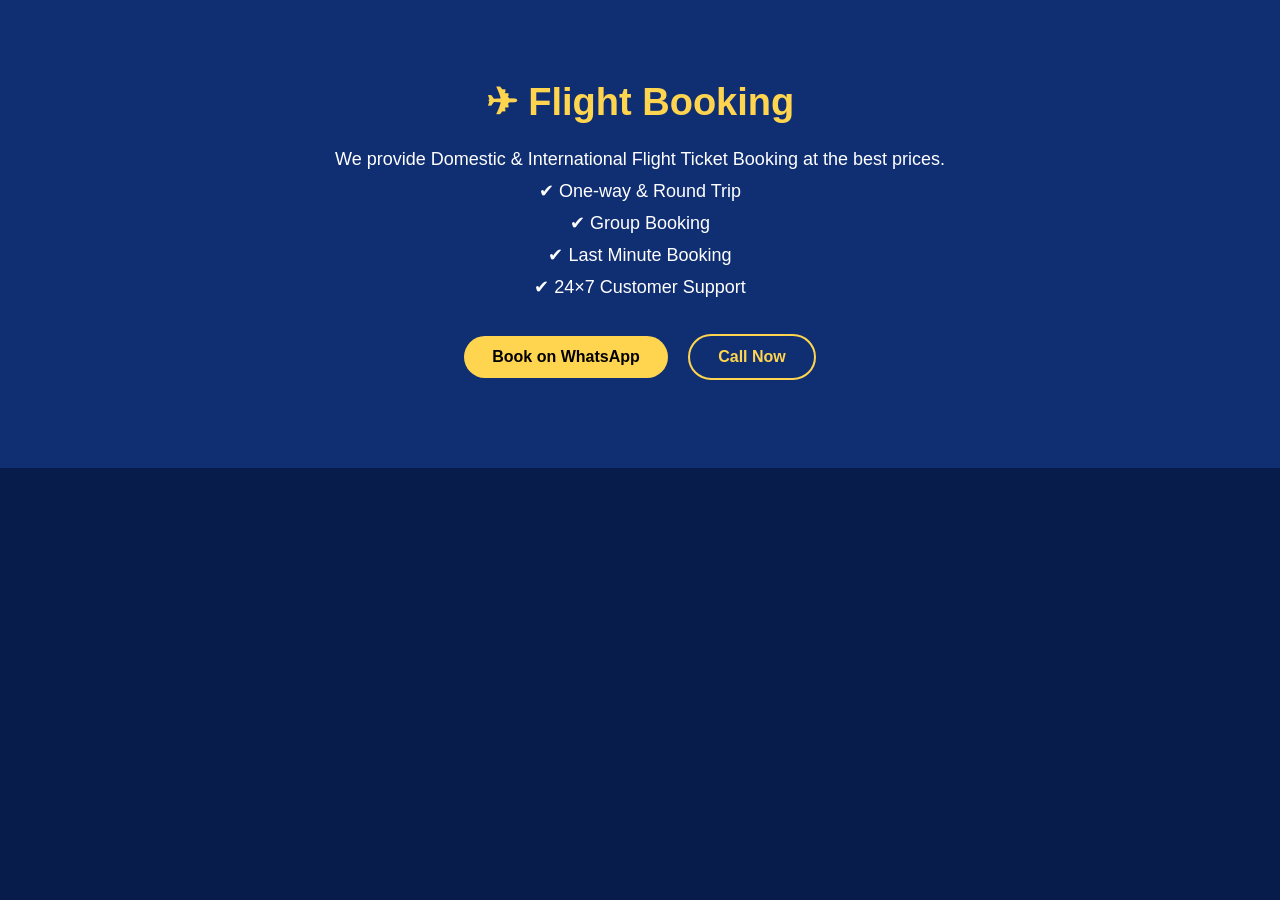
==== flight.html @ 7698b36d "Create flight.html" ====
<!DOCTYPE html>
<html lang="en">
<head>
<meta charset="UTF-8">
<meta name="viewport" content="width=device-width, initial-scale=1.0">
<title>Flight Booking | SAYAN Tours & Travels</title>
<link rel="stylesheet" href="style.css">
</head>

<body>

<section class="contact">
<h2>✈ Flight Booking</h2>

<p>We provide Domestic & International Flight Ticket Booking at the best prices.</p>

<p>✔ One-way & Round Trip</p>
<p>✔ Group Booking</p>
<p>✔ Last Minute Booking</p>
<p>✔ 24×7 Customer Support</p>

<br>

<a class="btn" href="https://wa.me/918133850962">
Book on WhatsApp
</a>

<a class="btn2" href="tel:+918133850962">
Call Now
</a>

</section>

</body>
</html>
---- style.css ----
*{
margin:0;
padding:0;
box-sizing:border-box;
font-family:'Poppins',sans-serif;
}

body{
background:#081c4b;
color:#fff;
}

header{
position:fixed;
top:0;
left:0;
width:100%;
background:#06153a;
display:flex;
justify-content:space-between;
align-items:center;
padding:15px 8%;
z-index:1000;
box-shadow:0 5px 20px rgba(0,0,0,.4);
}

.logo{
display:flex;
align-items:center;
gap:10px;
}

.logo img{
width:60px;
height:60px;
border-radius:50%;
}

.logo h2{
color:#FFD54F;
font-size:28px;
font-weight:700;
}

nav a{
color:#fff;
text-decoration:none;
margin:0 12px;
transition:.3s;
font-weight:500;
}

nav a:hover{
color:#FFD54F;
}

.btn,.btn2{
padding:12px 28px;
border-radius:30px;
text-decoration:none;
font-weight:bold;
display:inline-block;
margin:8px;
transition:.3s;
}

.btn{
background:#FFD54F;
color:#000;
}

.btn:hover{
background:#fff;
}

.btn2{
background:transparent;
border:2px solid #FFD54F;
color:#FFD54F;
}

.btn2:hover{
background:#FFD54F;
color:#000;
}

.hero{
height:100vh;
background:url("https://images.unsplash.com/photo-1436491865332-7a61a109cc05?auto=format&fit=crop&w=1600&q=80") center/cover;
display:flex;
justify-content:center;
align-items:center;
text-align:center;
margin-top:90px;
}

.overlay{
background:rgba(0,0,0,.55);
width:100%;
height:100%;
display:flex;
flex-direction:column;
justify-content:center;
align-items:center;
padding:20px;
}

.hero h1{
font-size:65px;
color:#FFD54F;
margin-bottom:20px;
}

.hero p{
font-size:22px;
margin-bottom:25px;
}

.services{
padding:80px 8%;
text-align:center;
}

.services h2{
font-size:40px;
margin-bottom:40px;
color:#FFD54F;
}

.cards{
display:grid;
grid-template-columns:repeat(auto-fit,minmax(220px,1fr));
gap:25px;
}

.card{
background:#0f2f7f;
padding:35px;
border-radius:18px;
transition:.3s;
box-shadow:0 10px 25px rgba(0,0,0,.4);
}

.card:hover{
transform:translateY(-10px);
}

.card i{
font-size:42px;
color:#FFD54F;
margin-bottom:18px;
}

.card h3{
font-size:22px;
}

.contact{
padding:80px 8%;
background:#102f73;
text-align:center;
}

.contact h2{
font-size:38px;
color:#FFD54F;
margin-bottom:25px;
}

.contact p{
margin:10px;
font-size:18px;
}

footer{
background:#06153a;
text-align:center;
padding:20px;
font-size:15px;
}

@media(max-width:768px){

header{
padding:15px;
flex-direction:column;
}

.logo h2{
font-size:20px;
}

nav{
margin:15px 0;
}

nav a{
display:inline-block;
margin:8px;
font-size:14px;
}

.hero h1{
font-size:38px;
}

.hero p{
font-size:16px;
}

.btn,.btn2{
padding:10px 20px;
}

}
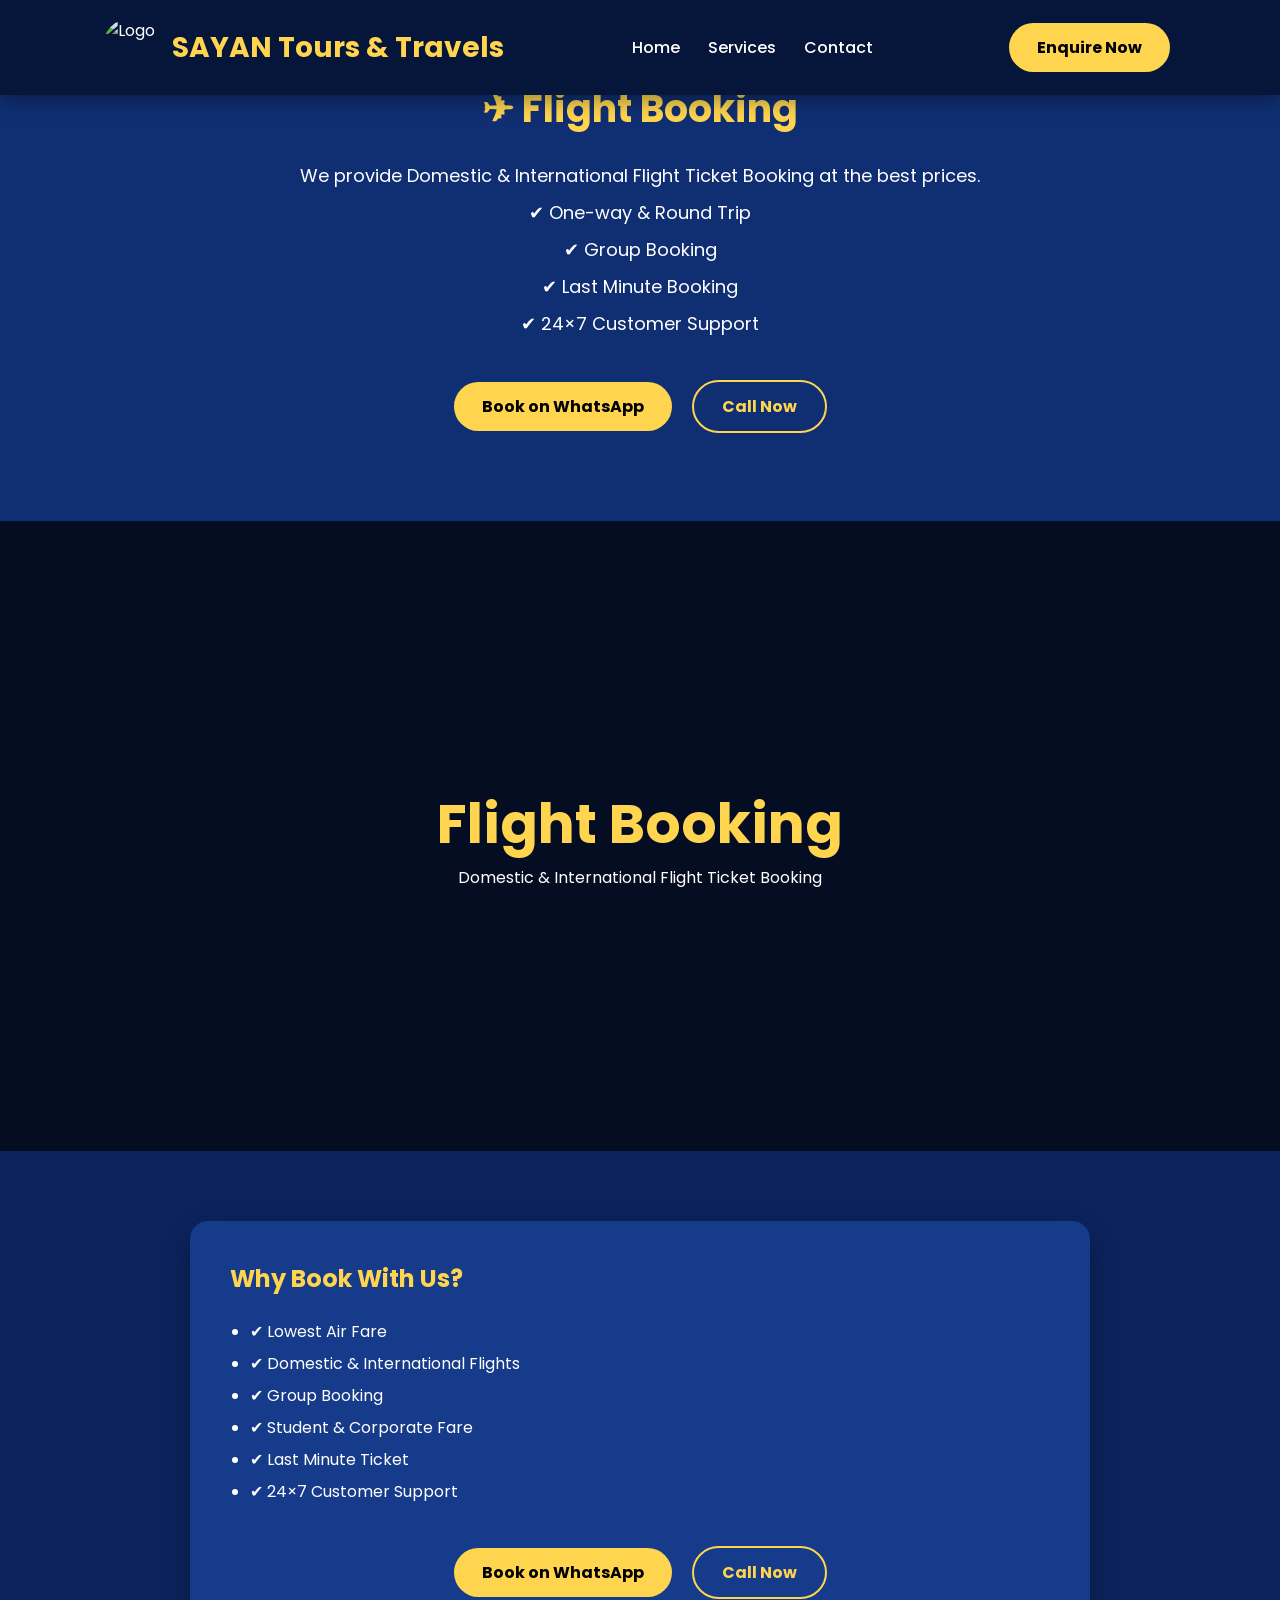
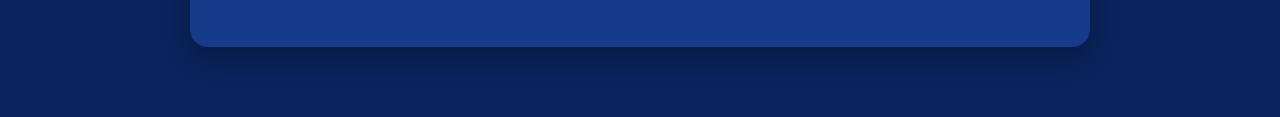
==== commit 8b7810ba: "Update flight.html" ====
--- a/flight.html
+++ b/flight.html
@@ -32,4 +32,130 @@
 </section>
 
 </body>
-</html>+</html>
+<!DOCTYPE html>
+<html lang="en">
+<head>
+<meta charset="UTF-8">
+<meta name="viewport" content="width=device-width, initial-scale=1.0">
+<title>Flight Booking | SAYAN Tours & Travels</title>
+
+<link rel="stylesheet" href="style.css">
+<link rel="preconnect" href="https://fonts.googleapis.com">
+<link href="https://fonts.googleapis.com/css2?family=Poppins:wght@300;400;600;700&display=swap" rel="stylesheet">
+<link rel="stylesheet" href="https://cdnjs.cloudflare.com/ajax/libs/font-awesome/6.5.2/css/all.min.css">
+
+<style>
+.flight-hero{
+height:70vh;
+background:url('https://images.unsplash.com/photo-1436491865332-7a61a109cc05?auto=format&fit=crop&w=1600&q=80') center/cover;
+display:flex;
+align-items:center;
+justify-content:center;
+text-align:center;
+}
+
+.flight-overlay{
+background:rgba(0,0,0,.55);
+width:100%;
+height:100%;
+display:flex;
+flex-direction:column;
+justify-content:center;
+align-items:center;
+}
+
+.flight-hero h1{
+font-size:55px;
+color:#FFD54F;
+}
+
+.flight-info{
+padding:70px 8%;
+background:#0b245d;
+}
+
+.flight-box{
+max-width:900px;
+margin:auto;
+background:#163b8a;
+padding:40px;
+border-radius:18px;
+box-shadow:0 10px 30px rgba(0,0,0,.3);
+}
+
+.flight-box h2{
+color:#FFD54F;
+margin-bottom:20px;
+}
+
+.flight-box ul{
+line-height:2;
+margin-left:20px;
+}
+
+.button-area{
+margin-top:30px;
+text-align:center;
+}
+</style>
+</head>
+
+<body>
+
+<header>
+
+<div class="logo">
+<img src="logo.png" alt="Logo">
+<h2>SAYAN Tours & Travels</h2>
+</div>
+
+<nav>
+<a href="index.html">Home</a>
+<a href="index.html#services">Services</a>
+<a href="index.html#contact">Contact</a>
+</nav>
+
+<a class="btn" href="https://wa.me/918133850962">
+Enquire Now
+</a>
+
+</header>
+
+<section class="flight-hero">
+<div class="flight-overlay">
+<h1>Flight Booking</h1>
+<p>Domestic & International Flight Ticket Booking</p>
+</div>
+</section>
+
+<section class="flight-info">
+
+<div class="flight-box">
+
+<h2>Why Book With Us?</h2>
+
+<ul>
+<li>✔ Lowest Air Fare</li>
+<li>✔ Domestic & International Flights</li>
+<li>✔ Group Booking</li>
+<li>✔ Student & Corporate Fare</li>
+<li>✔ Last Minute Ticket</li>
+<li>✔ 24×7 Customer Support</li>
+</ul>
+
+<div class="button-area">
+
+<a class="btn" href="https://wa.me/918133850962">
+Book on WhatsApp
+</a>
+
+<a class="btn2" href="tel:+918133850962">
+Call Now
+</a>
+
+</div>
+
+</div>
+
+</section>
--- a/style.css
+++ b/style.css
@@ -212,4 +212,8 @@
 padding:10px 20px;
 }
 
+}
+.card{
+    text-decoration:none;
+    color:white;
 }
--- a/style.css
+++ b/style.css
@@ -212,4 +212,8 @@
 padding:10px 20px;
 }
 
+}
+.card{
+    text-decoration:none;
+    color:white;
 }
